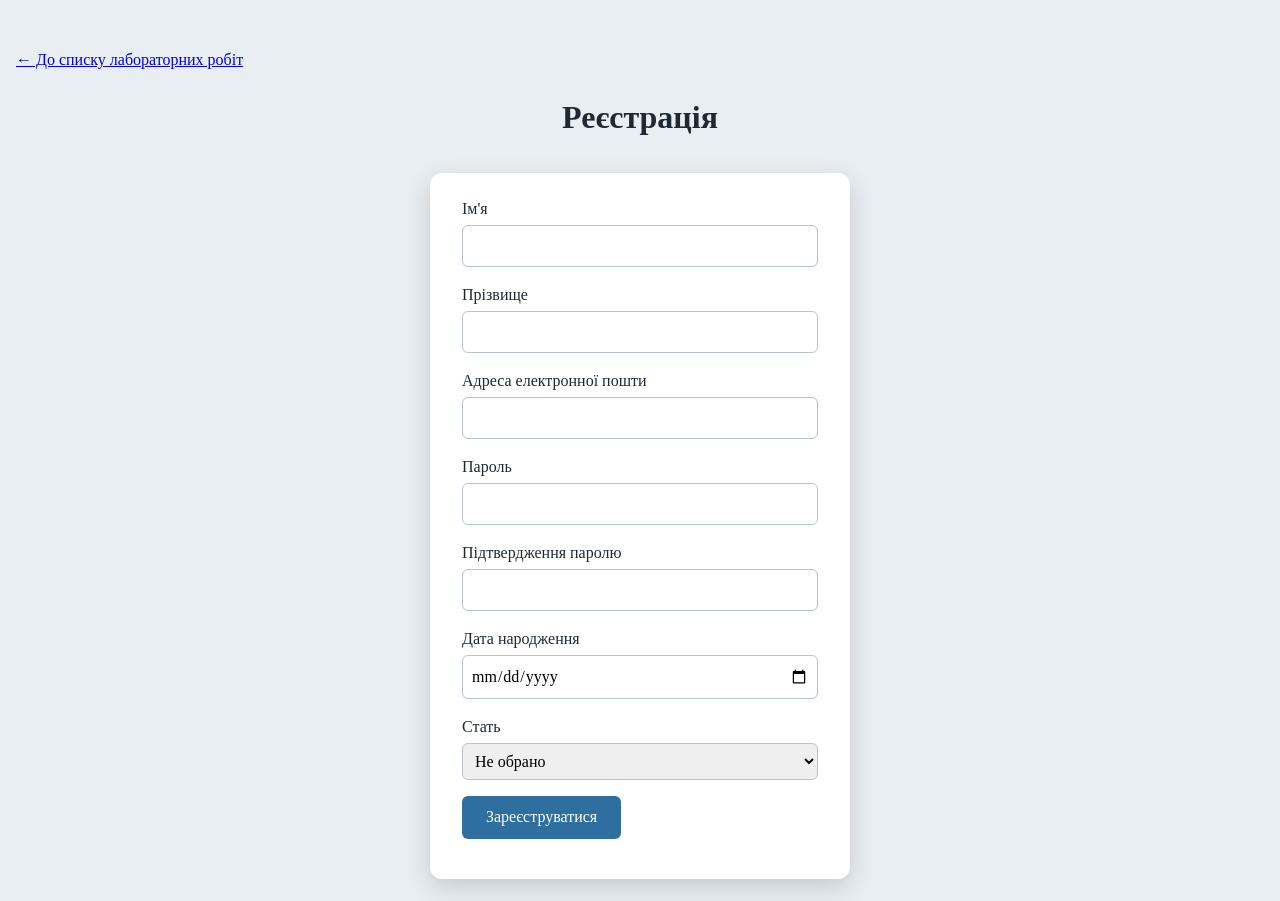
==== Lr1.html @ 645570bb "Lr1 and Pr2 completed" ====
<!DOCTYPE html>
<html lang="uk">
<head>
    <meta charset="UTF-8">
    <meta name="viewport" content="width=device-width, initial-scale=1">
    <title>Лабораторна: форма реєстрації</title>
    <link rel="stylesheet" href="Pr2.css">
</head>
<body>

<p><a href="index.html">← До списку лабораторних робіт</a></p>

<h1>Реєстрація</h1>

<form action="https://webhook.site/6a7b1adb-c955-4150-a7ee-cb95b196ba9d" method="post">

    <div>
        <label for="first-name">Ім'я</label>
        <input type="text" id="first-name" name="first_name" required>
    </div>

    <div>
        <label for="last-name">Прізвище</label>
        <input type="text" id="last-name" name="last_name" required>
    </div>

    <div>
        <label for="email">Адреса електронної пошти</label>
        <input type="email" id="email" name="email" required>
    </div>

    <div>
        <label for="password">Пароль</label>
        <input type="password" id="password" name="password" required>
    </div>

    <div>
        <label for="password-confirm">Підтвердження паролю</label>
        <input type="password" id="password-confirm" name="password_confirm" required>
    </div>

    <div>
        <label for="birth-date">Дата народження</label>
        <input type="date" id="birth-date" name="birth_date">
    </div>

    <div>
        <label for="gender">Стать</label>
        <select id="gender" name="gender">
            <option value="">Не обрано</option>
            <option value="female">Жіноча</option>
            <option value="male">Чоловіча</option>
            <option value="other">Інша</option>
        </select>
    </div>

    <div>
        <input type="submit" value="Зареєструватися">
    </div>

</form>

</body>
</html>
---- Pr2.css ----
body {
    font-family: Georgia, "Times New Roman", serif;
    background-color: #e8eef2;
    color: #1f2933;
    margin: 0;
    padding: 2rem 1rem;
    line-height: 1.5;
}

h1 {
    text-align: center;
}

form {
    /* a. Колір фону та тексту */
    background-color: #ffffff;
    color: #1f2933;

    /* b. Ширина та внутрішні відступи */
    width: 420px;
    max-width: 100%;
    padding: 24px 32px;
    box-sizing: border-box;

    /* c. Закруглені кути */
    border-radius: 12px;

    /* d. Тінь */
    box-shadow: 0 8px 24px rgba(31, 41, 51, 0.18);

    /* e. Позиціювання */
    position: relative;
    top: 10px;
    margin: 0 auto;
}

form > div {
    margin-bottom: 1rem;
}

label {
    display: block;
    margin-bottom: 0.25rem;
}

input[type="text"],
input[type="email"],
input[type="password"],
input[type="date"],
select {
    width: 100%;
    padding: 0.5rem;
    box-sizing: border-box;
    font: inherit;
    border: 1px solid #b8c2cc;
    border-radius: 6px;
}

input:focus,
select:focus {
    outline: 2px solid #2f6f9f;
    outline-offset: 1px;
}

input[type="submit"] {
    padding: 0.6rem 1.5rem;
    font: inherit;
    color: #ffffff;
    background-color: #2f6f9f;
    border: none;
    border-radius: 6px;
    cursor: pointer;
}

input[type="submit"]:hover {
    background-color: #245a82;
}
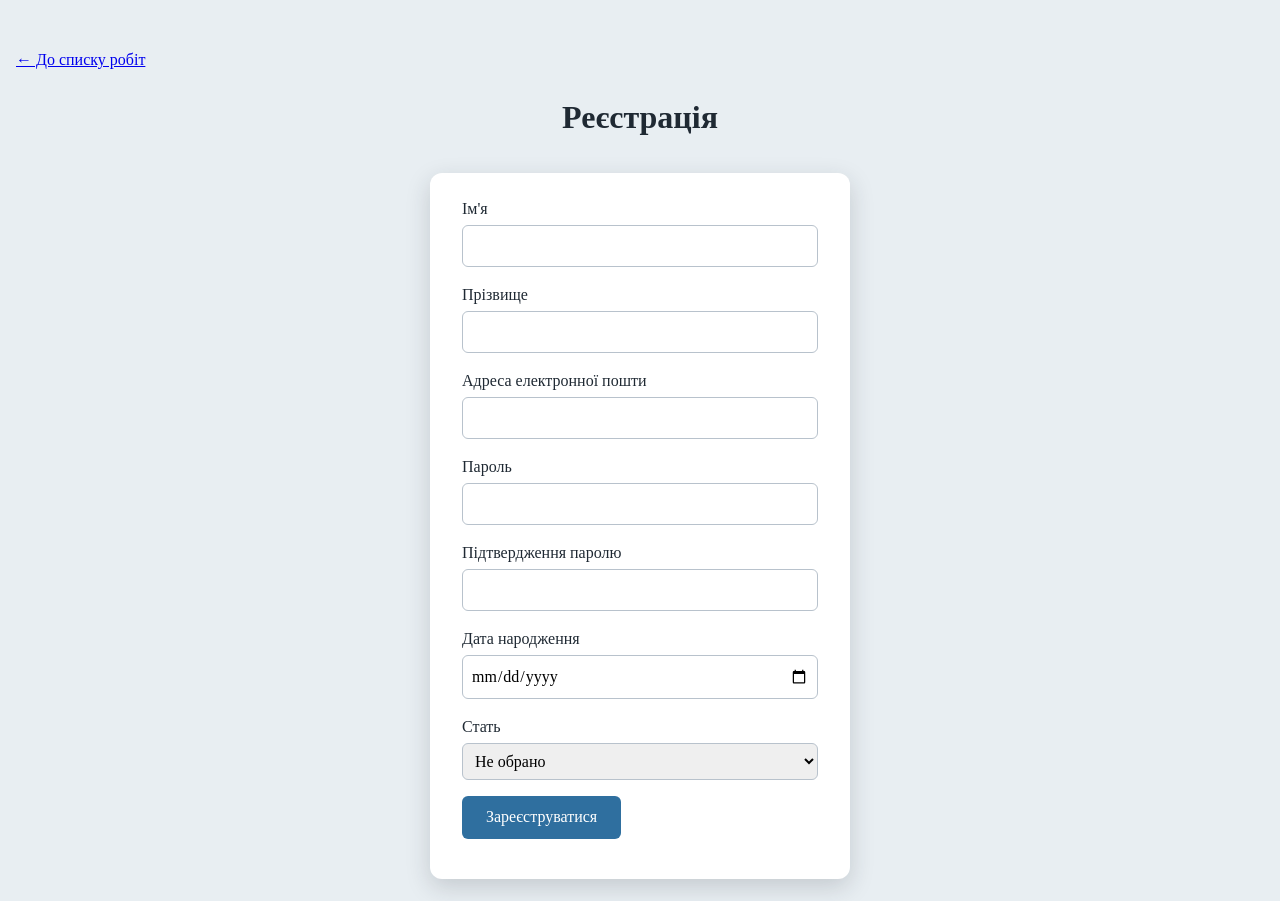
==== commit 509a0763: "Lr1 and Pr2 completed" ====
--- a/Lr1.html
+++ b/Lr1.html
@@ -8,7 +8,7 @@
 </head>
 <body>
 
-<p><a href="index.html">← До списку лабораторних робіт</a></p>
+<p><a href="index.html">← До списку робіт</a></p>
 
 <h1>Реєстрація</h1>
 
